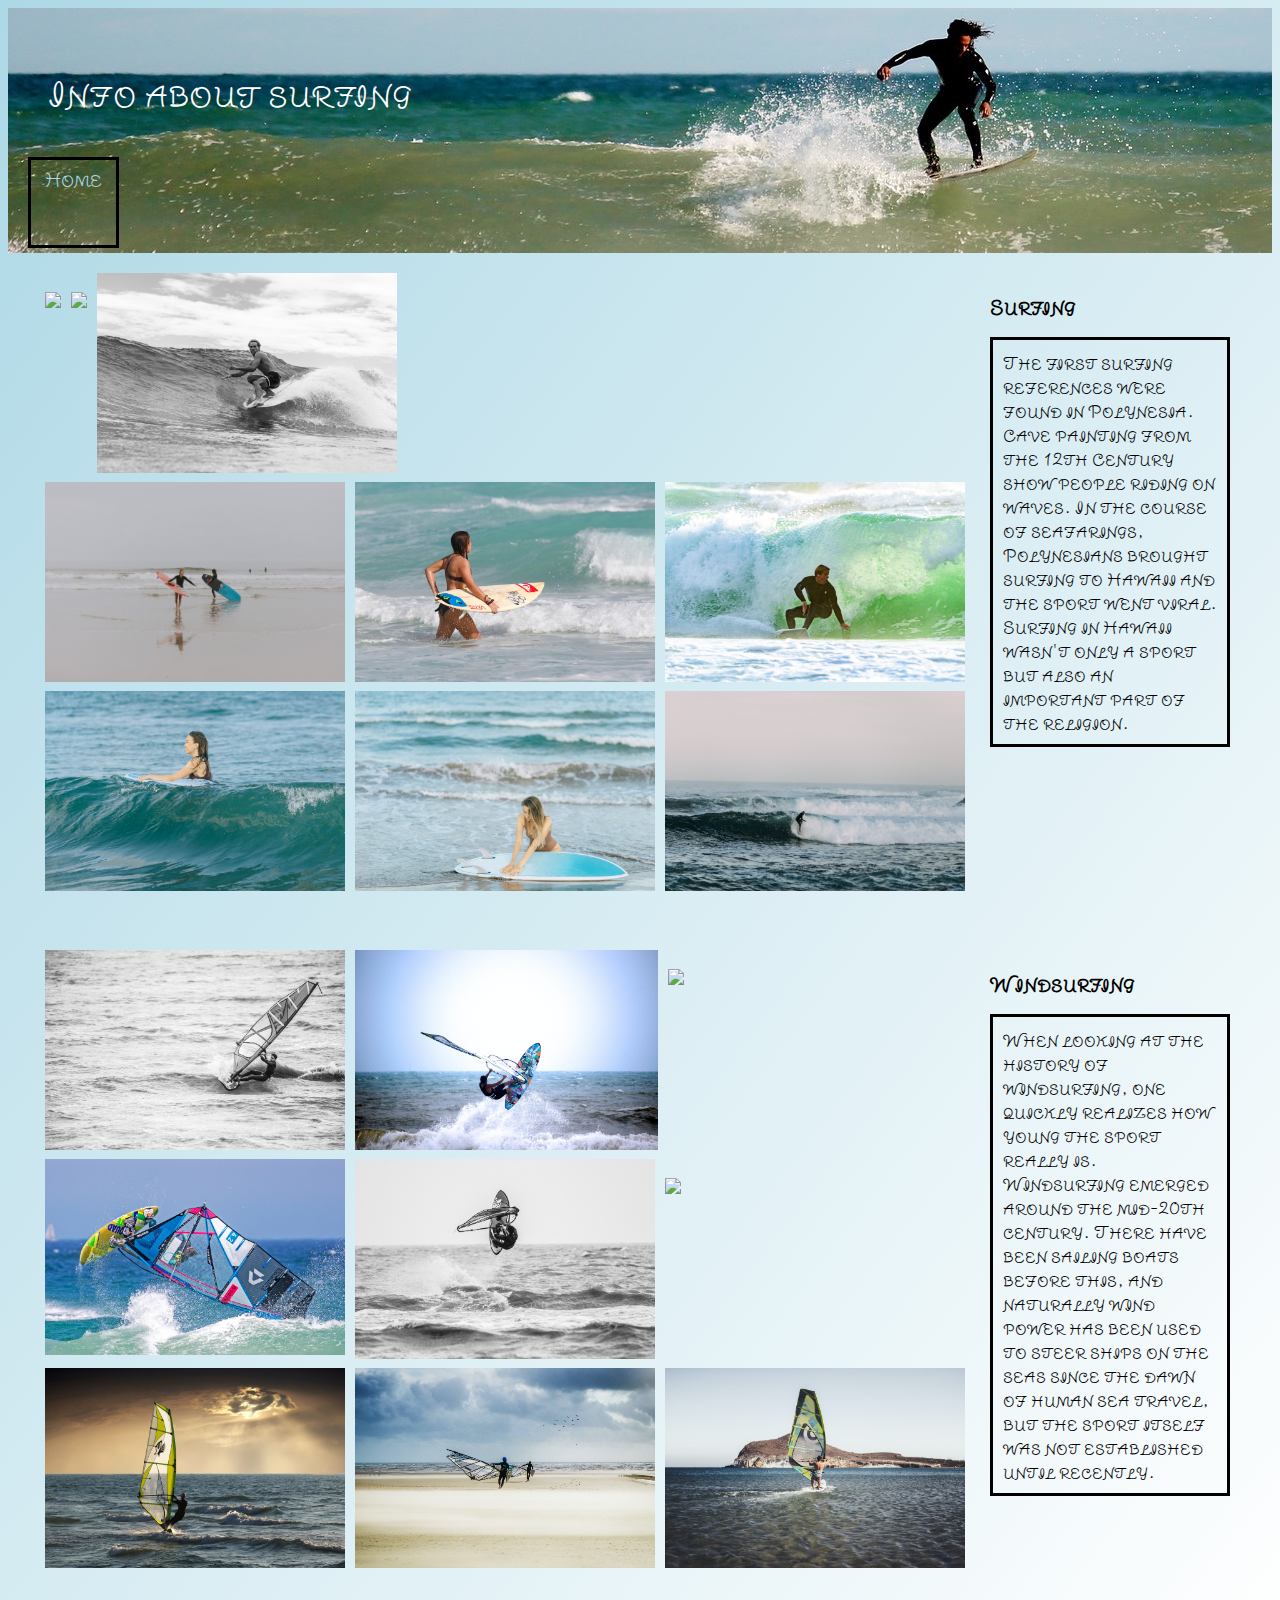
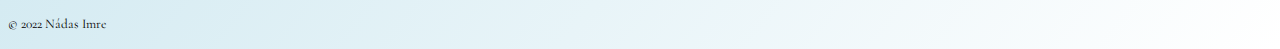
==== info.html @ 6dea2c4e "Complete Website" ====
<!DOCTYPE HTML>
<html lang="en">
<head>
    <meta charset="utf-8">
    <title>Used Surfboard Shop</title>
    <link href="https://fonts.googleapis.com/css2?family=Yuji+Hentaigana+Akari&display=swap" rel="stylesheet">
    <link href="https://fonts.googleapis.com/css2?family=Cormorant+Garamond:wght@300&display=swap" rel="stylesheet">
    <link rel="stylesheet" href="./Board_shop_styles/styles.css">
    <link rel="stylesheet" href="./Board_shop_styles/stylesInfo.css">
</head>
<body>
    <header>
        <h1>Info about surfing</h1>
        <section id="headerNav">
            <nav>
                <a href="index.html", id="left">Home</a>
            </nav>
        </section>
    </header>
    <main>
        <section id="surfing">
            <div class="content-wrap-info">
                <div class="column-wide-info">
                    <div class="flex-container">
                        <div id="photo"><img src="./pictures/info/1.jpg" height=200 width=auto></div>
                        <div id="photo"><img src="./pictures/info/2.jpg" height=200 width=auto></div>
                        <div id="photo"><img src="./pictures/info/3.jpg" height=200 width=auto></div>
                    </div>
                    <div class="flex-container">
                        <div id="photo"><img src="./pictures/info/4.jpg" height=200 width=auto></div>
                        <div id="photo"><img src="./pictures/info/5.jpg" height=200 width=auto></div>
                        <div id="photo"><img src="./pictures/info/6.jpg" height=200 width=auto></div>
                    </div>  
                    <div class="flex-container">
                        <div id="photo"><img src="./pictures/info/7.jpg" height=200 width=auto></div>
                        <div id="photo"><img src="./pictures/info/8.jpg" height=200 width=auto></div>
                        <div id="photo"><img src="./pictures/info/9.jpg" height=200 width=auto></div>
                    </div> 
                </div>
                <div class="column-narrow-info">
                    <h3>Surfing</h3>
                    <p id="history">The first surfing references were found in Polynesia. Cave painting from the 12th Century show people riding on waves. In the course of seafarings, Polynesians brought surfing to Hawaii and the sport went viral. Surfing in Hawaii wasn't only a sport but also an important part of the religion.</p>
                </div>
            </div>
        </section>

        <section id="windsurfing">
            <div class="content-wrap-info">
                <div class="column-wide-info">
                    <div class="flex-container">
                        <div id="photo"><img src="./pictures/info/10.jpg" height=200 width=auto></div>
                        <div id="photo"><img src="./pictures/info/11.jpg" height=200 width=auto></div>
                        <div id="photo"><img src="./pictures/info/12.jpg" height=199 width=auto></div>
                    </div>
                    <div class="flex-container">
                        <div id="photo"><img src="./pictures/info/13.jpg" height=196 width=auto></div>
                        <div id="photo"><img src="./pictures/info/14.jpg" height=200 width=auto></div>
                        <div id="photo"><img src="./pictures/info/15.jpg" height=200 width=auto></div>
                    </div>  
                    <div class="flex-container">
                        <div id="photo"><img src="./pictures/info/16.jpg" height=200 width=auto></div>
                        <div id="photo"><img src="./pictures/info/17.jpg" height=200 width=auto></div>
                        <div id="photo"><img src="./pictures/info/18.jpg" height=200 width=auto></div>
                    </div>    
                </div>
                <div class="column-narrow-info">
                    <h3>Windsurfing</h3>
                    <p id="history">When looking at the history of windsurfing, one quickly realizes how young the sport really is. Windsurfing emerged around the mid-20th century. There have been sailing boats before this, and naturally wind power has been used to steer ships on the seas since the dawn of human sea travel, but the sport itself was not established until recently.</p>
                </div>
            </div>
        </section>
    </main>
    <p>
        <small>&copy; 2022 Nádas Imre</small>
    </p>
</body>
---- Board_shop_styles/styles.css ----
body{
    font-family: 'Cormorant Garamond', sans-serif;
    background-image: linear-gradient(to bottom right, lightblue, white);
}
header{
    font-family: 'Yuji Hentaigana Akari', sans-serif;
    text-align: left;
    background-image:url('../pictures/header.jpg');
    padding: 20px;
    height: 205px;
    color: white;
}
h1{
    padding: 20px 20px;
    font-size: xx-large;
    font-weight:lighter;
}
h4{
    font-weight: bold;
}
section#headerNav{
    text-align: center;
}
a{
    color: lightblue;
    font-size: large;
    text-decoration: none;
    border-style:solid;
    border-color: black;
    width: 75px;
    height: 75px;
    text-align: center;
    padding: 5px;
}
a:hover{
    color: black;
    background: white;
}
a#left{
    float: left;
}
a#center{
    display: inline-block;
}
a#right{
    float: right;
}

main{
    font-family: 'Yuji Hentaigana Akari', sans-serif;
    text-align: left;
}

.content-wrap {
    max-width: 950px;
    margin: 0 auto;
    padding: 50px;
    overflow: hidden;
}

.column-narrow {
    width: 35%;
    float: left;
    padding-left: 3%;
    min-height: 175px;
}

.column-wide {
    width: 62%;
    float: left;
    min-height: 175px;
}

div#tip{
    border-style:solid;
    border-color: black;
    padding: 10px;
}

div#indexpics{
    margin-top: 10px;
    border-style:solid;
    border-color: black;
    padding: 10px;
}
---- Board_shop_styles/stylesInfo.css ----
.content-wrap-info {
    max-width: 1200px;
    margin: 0 auto;
    overflow: hidden;
}

.column-narrow-info {
    width: 20%;
    float: left;
    min-height: 175px;
}

.column-wide-info {
    width: 80%;
    float: left;
    max-width: 950px;
    min-height: 175px;
}

p#history{
    border-style:solid;
    border-color: black;
    padding: 10px;
}

section#surfing{
    padding-bottom: 50px;
    padding-top: 20px;
}

section#windsurfing{
    padding-bottom: 20px;
}

.flex-container {
    display: flex;
  }
  
  .flex-container > div {
    font-size: 30px;
    padding-right: 5px;
    padding-left: 5px;
  }
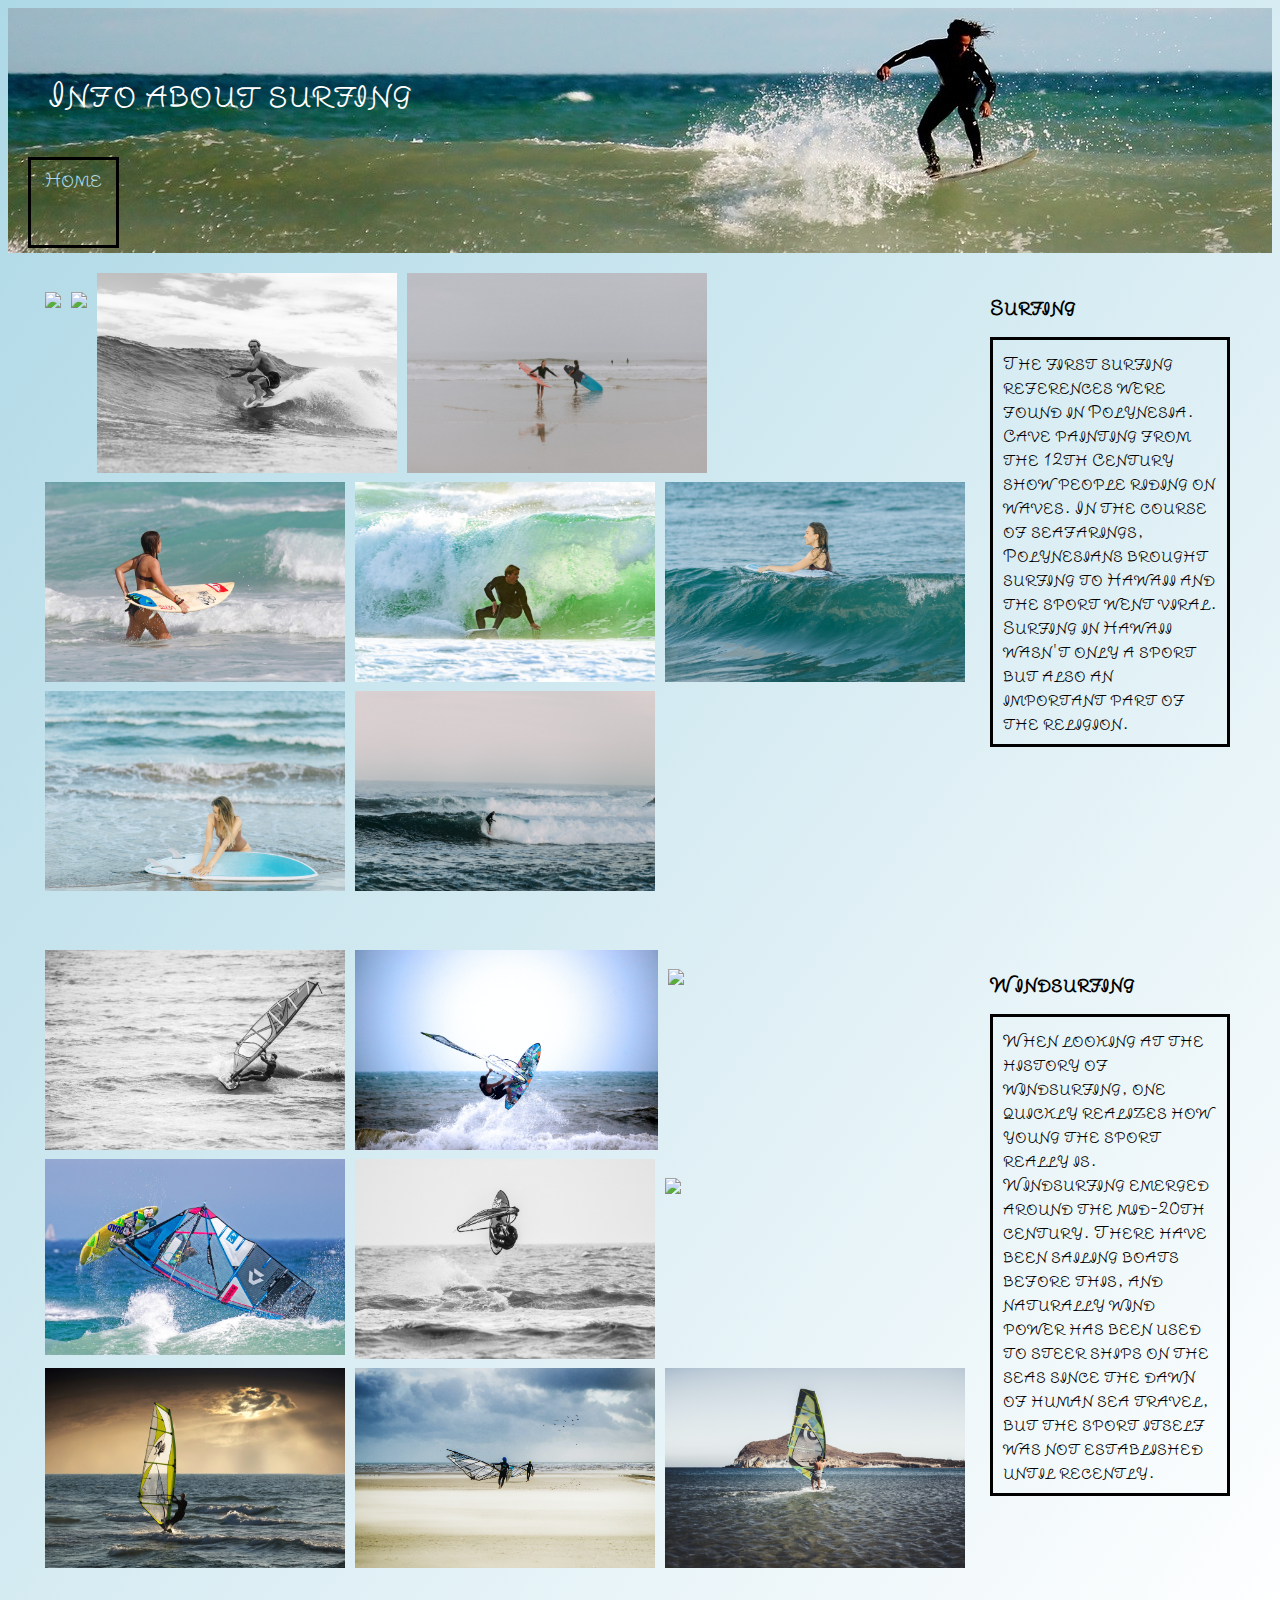
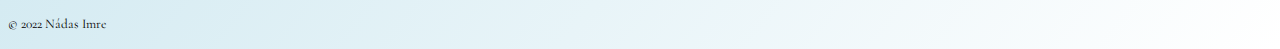
==== commit bd702d63: "fixed some flexbox issues" ====
--- a/info.html
+++ b/info.html
@@ -25,13 +25,9 @@
                         <div id="photo"><img src="./pictures/info/1.jpg" height=200 width=auto></div>
                         <div id="photo"><img src="./pictures/info/2.jpg" height=200 width=auto></div>
                         <div id="photo"><img src="./pictures/info/3.jpg" height=200 width=auto></div>
-                    </div>
-                    <div class="flex-container">
                         <div id="photo"><img src="./pictures/info/4.jpg" height=200 width=auto></div>
                         <div id="photo"><img src="./pictures/info/5.jpg" height=200 width=auto></div>
                         <div id="photo"><img src="./pictures/info/6.jpg" height=200 width=auto></div>
-                    </div>  
-                    <div class="flex-container">
                         <div id="photo"><img src="./pictures/info/7.jpg" height=200 width=auto></div>
                         <div id="photo"><img src="./pictures/info/8.jpg" height=200 width=auto></div>
                         <div id="photo"><img src="./pictures/info/9.jpg" height=200 width=auto></div>
@@ -51,13 +47,9 @@
                         <div id="photo"><img src="./pictures/info/10.jpg" height=200 width=auto></div>
                         <div id="photo"><img src="./pictures/info/11.jpg" height=200 width=auto></div>
                         <div id="photo"><img src="./pictures/info/12.jpg" height=199 width=auto></div>
-                    </div>
-                    <div class="flex-container">
                         <div id="photo"><img src="./pictures/info/13.jpg" height=196 width=auto></div>
                         <div id="photo"><img src="./pictures/info/14.jpg" height=200 width=auto></div>
                         <div id="photo"><img src="./pictures/info/15.jpg" height=200 width=auto></div>
-                    </div>  
-                    <div class="flex-container">
                         <div id="photo"><img src="./pictures/info/16.jpg" height=200 width=auto></div>
                         <div id="photo"><img src="./pictures/info/17.jpg" height=200 width=auto></div>
                         <div id="photo"><img src="./pictures/info/18.jpg" height=200 width=auto></div>
--- a/Board_shop_styles/styles.css
+++ b/Board_shop_styles/styles.css
@@ -78,9 +78,17 @@
 }
 
 div#indexpics{
+    display: flex;
+    flex-wrap: nowrap;
+    flex-direction: column;
     margin-top: 10px;
     border-style:solid;
     border-color: black;
     padding: 10px;
 }
 
+.clearfix::after {
+    content: "";
+    clear: both;
+    display: table;
+}
--- a/Board_shop_styles/stylesInfo.css
+++ b/Board_shop_styles/stylesInfo.css
@@ -34,6 +34,8 @@
 
 .flex-container {
     display: flex;
+    flex-wrap: wrap;
+    flex-direction: row;
   }
   
   .flex-container > div {
